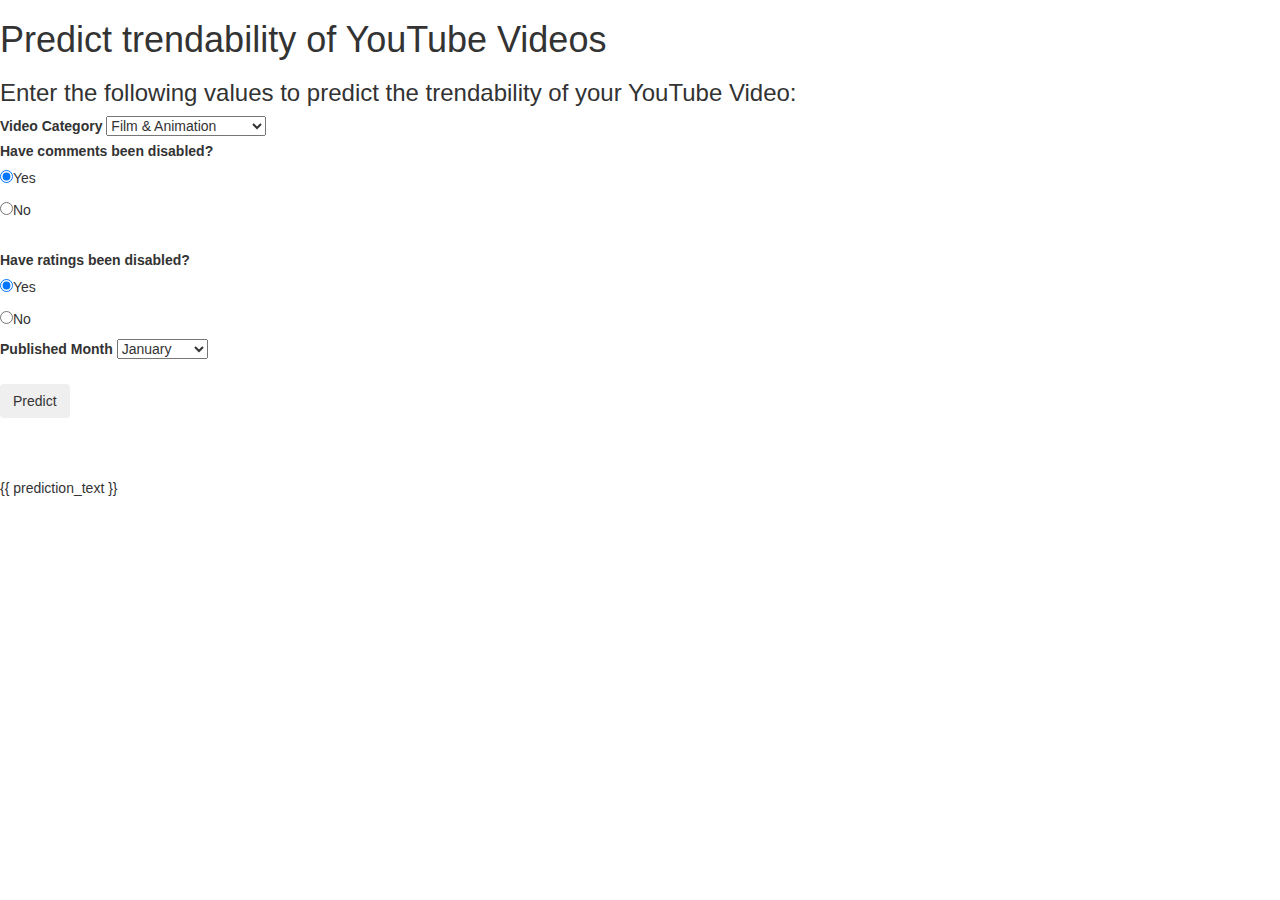
==== index.html @ e2b2242e "all the code I've done so far" ====
<!DOCTYPE html>
<html lang="en">
  <head>
    <meta charset="UTF-8" />
    <meta name="viewport" content="width=device-width, initial-scale=1.0" />
    <meta http-equiv="X-UA-Compatible" content="ie=edge" />
    <title>Trending YouTube</title>
    <link href="/static/css" rel="stylesheet" type="text/css">
<link href="/static/css(1)" rel="stylesheet" type="text/css">
<link href="/static/css(2)" rel="stylesheet" type="text/css">
<link href="/static/css(3)" rel="stylesheet" type="text/css">
<link rel="stylesheet" href="/static/style.css">
    <link
      rel="stylesheet"
      href="https://maxcdn.bootstrapcdn.com/bootstrap/3.3.7/css/bootstrap.min.css"
    />
  </head>
  <body>
    <div class="login">
      <h1>Predict trendability of YouTube Videos</h1>
        <h3>Enter the following values to predict the trendability of your YouTube Video:</h3>

        <!-- Main input for Recieving Query to our ML -->
        <form action="app.py" method="post">
          <label for="category_id">Video Category</label>
          <select name="category" id="category_id">
            <option value="1">Film & Animation</option>
            <option value="2">Autos & Vehicles</option>
            <option value="10">Music</option>
            <option value="15">Pets & Animals</option>
            <option value="17">Sports</option>
            <option value="18">Short Movies</option>
            <option value="19">Travel & Events</option>
            <option value="20">Gaming</option>
            <option value="21">Videoblogging</option>
            <option value="22">People & Blogs</option>
            <option value="23">Comedy</option>
            <option value="24">Entertainment</option>
            <option value="25">News & Politics</option>
            <option value="26">Howto & Style</option>
            <option value="27">Education</option>
            <option value="28">Science & Technology</option>
            <option value="29">Nonprofits & Activism</option>
            <option value="30">Movies</option>
            <option value="31">Anime/Animation</option>
            <option value="32">Action/Adventure</option>
            <option value="33">Classics</option>
            <option value="34">Comedy</option>
            <option value="35">Documentary</option>
            <option value="36">Drama</option>
            <option value="37">Family</option>
            <option value="38">Foreign</option>
            <option value="39">Horror</option>
            <option value="40">Sci-Fi/Fantasy</option>
            <option value="41">Thriller</option>
            <option value="42">Shorts</option>
            <option value="43">Shows</option>
            <option value="44">Trailers</option>
          </select>    
          <br>
          <div id="wrapper">
          <label for="yes_no_radio">Have comments been disabled?</label>
          <p>
            <input type="radio" name="yes_no"
            checked>Yes</input>
          </p>
          <p>
            <input type="radio"
            name="yes_no">No</input>
          </p>
        </div>
          <br>
          <div id="wrapper">
          <label for="yes_no_radio2">Have ratings been disabled?</label>
          <p>
            <input type="radio" name="yes_no2"
            checked>Yes</input>
          </p>
          <p>
            <input type="radio"
            name="yes_no2">No</input>
          </div>
          </p>
          <label for="month">Published Month</label>
          <select name="month" id="published_month">
            <option value="1">January</option>
            <option value="2">February</option>
            <option value="3">March</option>
            <option value="4">April</option>
            <option value="5">May</option>
            <option value="6">June</option>
            <option value="7">July</option>
            <option value="8">August</option>
            <option value="9">September</option>
            <option value="10">October</option>
            <option value="11">November</option>
            <option value="12">December</option>
          </select>
          <br>
          <br>
          <button type="submit" class="btn">Predict</button>
        </form>

        <br>
        <br>
        <br>
        {{ prediction_text }}
    
    </div>
  </body>
</html>
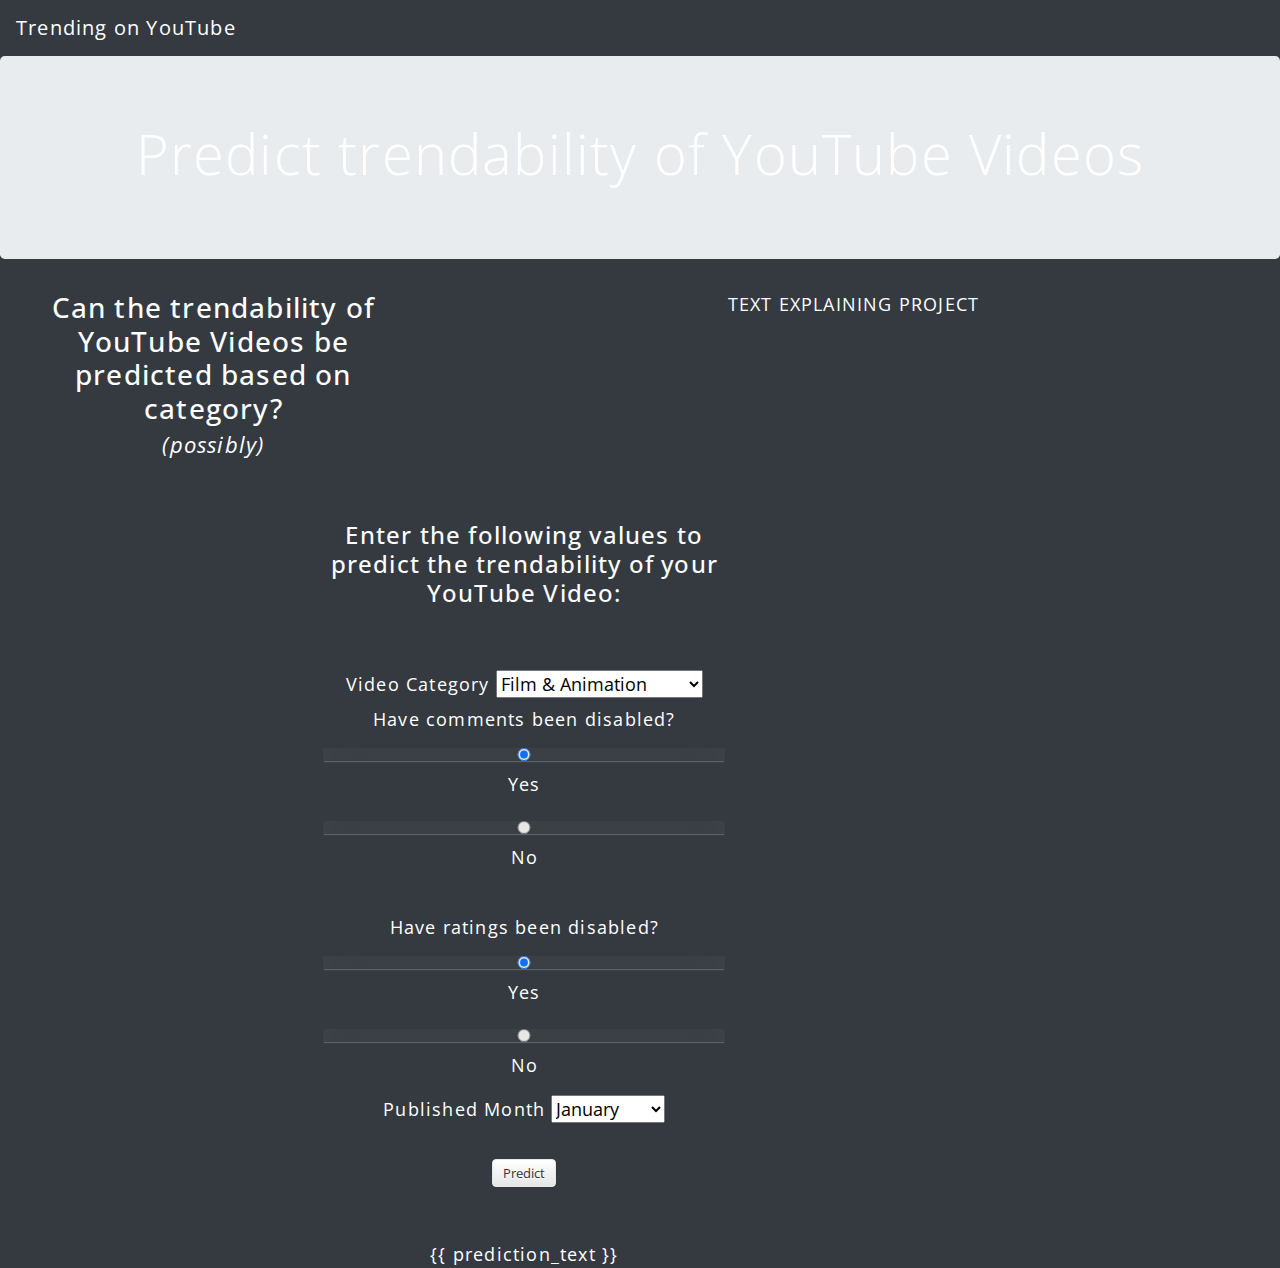
==== commit c2190965: "prettifying the html" ====
--- a/index.html
+++ b/index.html
@@ -1,112 +1,135 @@
 <!DOCTYPE html>
 <html lang="en">
-  <head>
-    <meta charset="UTF-8" />
-    <meta name="viewport" content="width=device-width, initial-scale=1.0" />
-    <meta http-equiv="X-UA-Compatible" content="ie=edge" />
-    <title>Trending YouTube</title>
-    <link href="/static/css" rel="stylesheet" type="text/css">
-<link href="/static/css(1)" rel="stylesheet" type="text/css">
-<link href="/static/css(2)" rel="stylesheet" type="text/css">
-<link href="/static/css(3)" rel="stylesheet" type="text/css">
-<link rel="stylesheet" href="/static/style.css">
-    <link
-      rel="stylesheet"
-      href="https://maxcdn.bootstrapcdn.com/bootstrap/3.3.7/css/bootstrap.min.css"
-    />
-  </head>
-  <body>
-    <div class="login">
-      <h1>Predict trendability of YouTube Videos</h1>
-        <h3>Enter the following values to predict the trendability of your YouTube Video:</h3>
 
-        <!-- Main input for Recieving Query to our ML -->
-        <form action="app.py" method="post">
-          <label for="category_id">Video Category</label>
-          <select name="category" id="category_id">
-            <option value="1">Film & Animation</option>
-            <option value="2">Autos & Vehicles</option>
-            <option value="10">Music</option>
-            <option value="15">Pets & Animals</option>
-            <option value="17">Sports</option>
-            <option value="18">Short Movies</option>
-            <option value="19">Travel & Events</option>
-            <option value="20">Gaming</option>
-            <option value="21">Videoblogging</option>
-            <option value="22">People & Blogs</option>
-            <option value="23">Comedy</option>
-            <option value="24">Entertainment</option>
-            <option value="25">News & Politics</option>
-            <option value="26">Howto & Style</option>
-            <option value="27">Education</option>
-            <option value="28">Science & Technology</option>
-            <option value="29">Nonprofits & Activism</option>
-            <option value="30">Movies</option>
-            <option value="31">Anime/Animation</option>
-            <option value="32">Action/Adventure</option>
-            <option value="33">Classics</option>
-            <option value="34">Comedy</option>
-            <option value="35">Documentary</option>
-            <option value="36">Drama</option>
-            <option value="37">Family</option>
-            <option value="38">Foreign</option>
-            <option value="39">Horror</option>
-            <option value="40">Sci-Fi/Fantasy</option>
-            <option value="41">Thriller</option>
-            <option value="42">Shorts</option>
-            <option value="43">Shows</option>
-            <option value="44">Trailers</option>
-          </select>    
-          <br>
-          <div id="wrapper">
-          <label for="yes_no_radio">Have comments been disabled?</label>
-          <p>
-            <input type="radio" name="yes_no"
-            checked>Yes</input>
-          </p>
-          <p>
-            <input type="radio"
-            name="yes_no">No</input>
-          </p>
-        </div>
-          <br>
-          <div id="wrapper">
-          <label for="yes_no_radio2">Have ratings been disabled?</label>
-          <p>
-            <input type="radio" name="yes_no2"
-            checked>Yes</input>
-          </p>
-          <p>
-            <input type="radio"
-            name="yes_no2">No</input>
-          </div>
-          </p>
-          <label for="month">Published Month</label>
-          <select name="month" id="published_month">
-            <option value="1">January</option>
-            <option value="2">February</option>
-            <option value="3">March</option>
-            <option value="4">April</option>
-            <option value="5">May</option>
-            <option value="6">June</option>
-            <option value="7">July</option>
-            <option value="8">August</option>
-            <option value="9">September</option>
-            <option value="10">October</option>
-            <option value="11">November</option>
-            <option value="12">December</option>
-          </select>
+<head>
+  <meta charset="UTF-8" />
+  <meta name="viewport" content="width=device-width, initial-scale=1.0" />
+  <meta http-equiv="X-UA-Compatible" content="ie=edge" />
+  <title>Trending YouTube</title>
+  <link rel="stylesheet" href="https://maxcdn.bootstrapcdn.com/bootstrap/4.0.0/css/bootstrap.min.css"
+    integrity="sha384-Gn5384xqQ1aoWXA+058RXPxPg6fy4IWvTNh0E263XmFcJlSAwiGgFAW/dAiS6JXm" crossorigin="anonymous" />
+  <link rel="stylesheet" href="static/css/style.css">
+</head>
+
+<body class="bg-dark">
+  <div class="wrapper">
+    <nav class="navbar navbar-dark bg-dark navbar-expand-lg">
+      <a class="navbar-brand" href="index.html">Trending on YouTube</a>
+    </nav>
+  </div>
+  <div class="jumbotron">
+    <h1 class="display-4">Predict trendability of YouTube Videos</h1>
+  </div>
+  <div class="container-fluid">
+    <div class="row">
+      <div class="col-md-4">
+        <h3>Can the trendability of YouTube Videos be predicted based on category?<br> <small><i>(possibly)</i></small>
+        </h3>
+      </div>
+      <div class="col-md-8">
+        <p>
+          TEXT EXPLAINING PROJECT
+        </p>
+      </div>
+    </div>
+  </div>
+
+  <div class="container-fluid">
+    <div class="row">
+      <div class="col-md-8">
+        <div class="login">
           <br>
           <br>
-          <button type="submit" class="btn">Predict</button>
-        </form>
+          <h4>Enter the following values to predict the trendability of your YouTube Video:</h3>
+          <br>
+          <br>
 
-        <br>
-        <br>
-        <br>
-        {{ prediction_text }}
-    
+
+          <!-- Main input for Recieving Query to our ML -->
+          <form action="app.py" method="post">
+            <label for="category_id">Video Category</label>
+            <select name="category" id="category_id">
+              <option value="1">Film & Animation</option>
+              <option value="2">Autos & Vehicles</option>
+              <option value="10">Music</option>
+              <option value="15">Pets & Animals</option>
+              <option value="17">Sports</option>
+              <option value="18">Short Movies</option>
+              <option value="19">Travel & Events</option>
+              <option value="20">Gaming</option>
+              <option value="21">Videoblogging</option>
+              <option value="22">People & Blogs</option>
+              <option value="23">Comedy</option>
+              <option value="24">Entertainment</option>
+              <option value="25">News & Politics</option>
+              <option value="26">Howto & Style</option>
+              <option value="27">Education</option>
+              <option value="28">Science & Technology</option>
+              <option value="29">Nonprofits & Activism</option>
+              <option value="30">Movies</option>
+              <option value="31">Anime/Animation</option>
+              <option value="32">Action/Adventure</option>
+              <option value="33">Classics</option>
+              <option value="34">Comedy</option>
+              <option value="35">Documentary</option>
+              <option value="36">Drama</option>
+              <option value="37">Family</option>
+              <option value="38">Foreign</option>
+              <option value="39">Horror</option>
+              <option value="40">Sci-Fi/Fantasy</option>
+              <option value="41">Thriller</option>
+              <option value="42">Shorts</option>
+              <option value="43">Shows</option>
+              <option value="44">Trailers</option>
+            </select>
+            <br>
+            <div id="wrapper">
+              <label for="yes_no_radio">Have comments been disabled?</label>
+              <p>
+                <input type="radio" name="yes_no" checked>Yes</input>
+              </p>
+              <p>
+                <input type="radio" name="yes_no">No</input>
+              </p>
+            </div>
+            <br>
+            <div id="wrapper">
+              <label for="yes_no_radio2">Have ratings been disabled?</label>
+              <p>
+                <input type="radio" name="yes_no2" checked>Yes</input>
+              </p>
+              <p>
+                <input type="radio" name="yes_no2">No</input>
+            </div>
+            </p>
+            <label for="month">Published Month</label>
+            <select name="month" id="published_month">
+              <option value="1">January</option>
+              <option value="2">February</option>
+              <option value="3">March</option>
+              <option value="4">April</option>
+              <option value="5">May</option>
+              <option value="6">June</option>
+              <option value="7">July</option>
+              <option value="8">August</option>
+              <option value="9">September</option>
+              <option value="10">October</option>
+              <option value="11">November</option>
+              <option value="12">December</option>
+            </select>
+            <br>
+            <br>
+            <button type="submit" class="btn">Predict</button>
+          </form>
+          <br>
+          <br>
+          {{ prediction_text }}
+
+
+        </div>
+      </div>
     </div>
-  </body>
-</html>
+  </div>
+</body>
 
+</html>--- a/static/css/style.css
+++ b/static/css/style.css
@@ -0,0 +1,59 @@
+@import url(https://fonts.googleapis.com/css?family=Open+Sans);
+.btn { display: inline-block; *display: inline; *zoom: 1; padding: 4px 10px 4px; margin-bottom: 0; font-size: 13px; line-height: 18px; color: #333333; text-align: center;text-shadow: 0 1px 1px rgba(255, 255, 255, 0.75); vertical-align: middle; background-color: #f5f5f5; background-image: -moz-linear-gradient(top, #ffffff, #e6e6e6); background-image: -ms-linear-gradient(top, #ffffff, #e6e6e6); background-image: -webkit-gradient(linear, 0 0, 0 100%, from(#ffffff), to(#e6e6e6)); background-image: -webkit-linear-gradient(top, #ffffff, #e6e6e6); background-image: -o-linear-gradient(top, #ffffff, #e6e6e6); background-image: linear-gradient(top, #ffffff, #e6e6e6); background-repeat: repeat-x; filter: progid:dximagetransform.microsoft.gradient(startColorstr=#ffffff, endColorstr=#e6e6e6, GradientType=0); border-color: #e6e6e6 #e6e6e6 #e6e6e6; border-color: rgba(0, 0, 0, 0.1) rgba(0, 0, 0, 0.1) rgba(0, 0, 0, 0.25); border: 1px solid #e6e6e6; -webkit-border-radius: 4px; -moz-border-radius: 4px; border-radius: 4px; -webkit-box-shadow: inset 0 1px 0 rgba(255, 255, 255, 0.2), 0 1px 2px rgba(0, 0, 0, 0.05); -moz-box-shadow: inset 0 1px 0 rgba(255, 255, 255, 0.2), 0 1px 2px rgba(0, 0, 0, 0.05); box-shadow: inset 0 1px 0 rgba(255, 255, 255, 0.2), 0 1px 2px rgba(0, 0, 0, 0.05); cursor: pointer; *margin-left: .3em; }
+.btn:hover, .btn:active, .btn.active, .btn.disabled, .btn[disabled] { background-color: #e6e6e6; }
+.btn-large { padding: 9px 14px; font-size: 15px; line-height: normal; -webkit-border-radius: 5px; -moz-border-radius: 5px; border-radius: 5px; }
+.btn:hover { color: #333333; text-decoration: none; background-color: #e6e6e6; background-position: 0 -15px; -webkit-transition: background-position 0.1s linear; -moz-transition: background-position 0.1s linear; -ms-transition: background-position 0.1s linear; -o-transition: background-position 0.1s linear; transition: background-position 0.1s linear; }
+.btn-primary, .btn-primary:hover { text-shadow: 0 -1px 0 rgba(0, 0, 0, 0.25); color: #ffffff; }
+.btn-primary.active { color: rgba(255, 255, 255, 0.75); }
+.btn-primary { background-color: #4a77d4; background-image: -moz-linear-gradient(top, #6eb6de, #4a77d4); background-image: -ms-linear-gradient(top, #6eb6de, #4a77d4); background-image: -webkit-gradient(linear, 0 0, 0 100%, from(#6eb6de), to(#4a77d4)); background-image: -webkit-linear-gradient(top, #6eb6de, #4a77d4); background-image: -o-linear-gradient(top, #6eb6de, #4a77d4); background-image: linear-gradient(top, #6eb6de, #4a77d4); background-repeat: repeat-x; filter: progid:dximagetransform.microsoft.gradient(startColorstr=#6eb6de, endColorstr=#4a77d4, GradientType=0);  border: 1px solid #3762bc; text-shadow: 1px 1px 1px rgba(0,0,0,0.4); box-shadow: inset 0 1px 0 rgba(255, 255, 255, 0.2), 0 1px 2px rgba(0, 0, 0, 0.5); }
+.btn-primary:hover, .btn-primary:active, .btn-primary.active, .btn-primary.disabled, .btn-primary[disabled] { filter: none; background-color: #4a77d4; }
+.btn-block { width: 100%; display:block; }
+
+* { -webkit-box-sizing:border-box; -moz-box-sizing:border-box; -ms-box-sizing:border-box; -o-box-sizing:border-box; box-sizing:border-box; }
+
+html { width: 100%; height:100%;  }
+
+body { 
+	width: 100%;
+	height:1000px;
+	font-family: 'Open Sans', sans-serif;
+	background: #092756;
+	color: #fff;
+	font-size: 18px;
+	text-align:center;
+	letter-spacing:1.2px;
+	 overflow-y: scroll !important;
+    overflow-x: hidden;
+	
+}
+.login { 
+	position: absolute;
+	top: 5%;
+	left:38%;
+	
+	width:400px;
+	height:800px;
+}
+
+.login h1 { color: #fff; text-shadow: 0 0 10px rgba(0,0,0,0.3); letter-spacing:1px; text-align:center; }
+
+input { 
+	width: 100%; 
+	margin-bottom: 10px; 
+	background: rgba(0,0,0,0.3);
+	border: none;
+	outline: none;
+	padding: 10px;
+	font-size: 13px;
+	color: #fff;
+	text-shadow: 1px 1px 1px rgba(0,0,0,0.3);
+	border: 1px solid rgba(0,0,0,0.3);
+	border-radius: 4px;
+	box-shadow: inset 0 -5px 45px rgba(100,100,100,0.2), 0 1px 1px rgba(255,255,255,0.2);
+	-webkit-transition: box-shadow .5s ease;
+	-moz-transition: box-shadow .5s ease;
+	-o-transition: box-shadow .5s ease;
+	-ms-transition: box-shadow .5s ease;
+	transition: box-shadow .5s ease;
+}
+input:focus { box-shadow: inset 0 -5px 45px rgba(100,100,100,0.4), 0 1px 1px rgba(255,255,255,0.2); }
